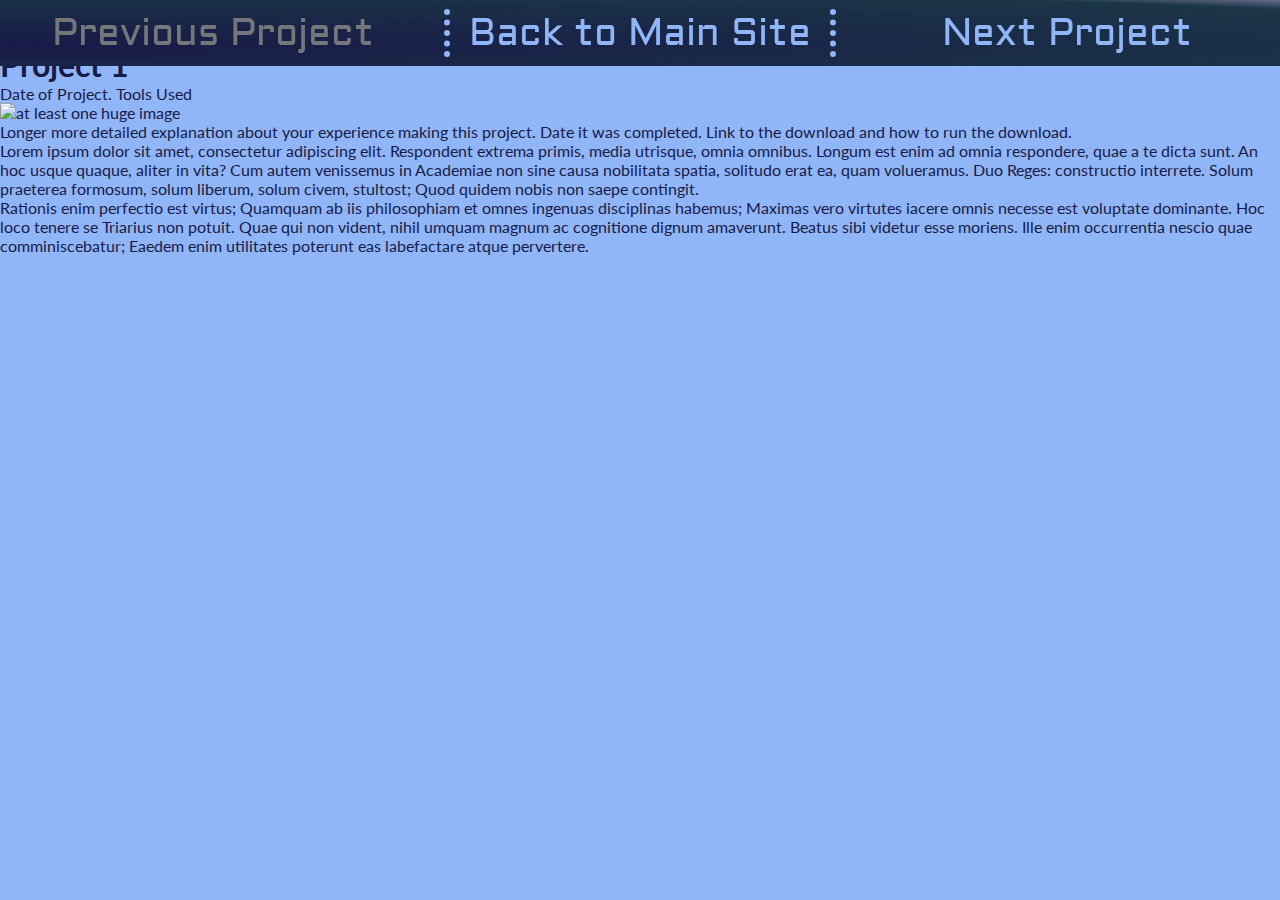
==== project1.html @ 4e4002a2 "Merge pull request #1 from akosasante/patch-1" ====
<!DOCTYPE html>
<html lang="en">
    <head>
        <title>Project 1</title>
        <meta charset="UTF-8">
        <meta name="viewport" content="width=device-width, initial-scale=1">
        <link href="css/projects.css" rel="stylesheet">
    </head>
    <body id="project1">
        <nav class="mobile-menu">
            <ul>
                <a href="#" class="prev-link not-allowed"><li>Previous Project</li></a>
                <a href="index.html#projects-dest" class="home-link"><li>Back to Main Site</li></a>
                <a href="project2.html" class="next-link"><li>Next Project</li></a>
            </ul>
        </nav>
        <section class="project-page">
                <h1>Project 1</h1>
                <div class="sub-heading">Date of Project. Tools Used</div>
                <img src="http://lorempixel.com/output/technics-q-c-640-480-1.jpg" alt="at least one huge image">
                <article>
                    <p>Longer more detailed explanation about your experience making this project. Date it was completed. Link to the download and how to run the download.</p>
                    <p>Lorem ipsum dolor sit amet, consectetur adipiscing elit. Respondent extrema primis, media utrisque, omnia omnibus. Longum est enim ad omnia respondere, quae a te dicta sunt. An hoc usque quaque, aliter in vita? Cum autem venissemus in Academiae non sine causa nobilitata spatia, solitudo erat ea, quam volueramus. Duo Reges: constructio interrete. Solum praeterea formosum, solum liberum, solum civem, stultost; Quod quidem nobis non saepe contingit.</p>
                    <p>Rationis enim perfectio est virtus; Quamquam ab iis philosophiam et omnes ingenuas disciplinas habemus; Maximas vero virtutes iacere omnis necesse est voluptate dominante. Hoc loco tenere se Triarius non potuit. Quae qui non vident, nihil umquam magnum ac cognitione dignum amaverunt. Beatus sibi videtur esse moriens. Ille enim occurrentia nescio quae comminiscebatur; Eaedem enim utilitates poterunt eas labefactare atque pervertere.</p>
                </article>
        </section>

    </body>
</html>
---- css/projects.css ----
@import url('https://fonts.googleapis.com/css?family=Aldrich|Lato');

html, body, * {
    margin: 0;
    padding: 0;
}

a {
    text-decoration: none;
    color: #90B6F7;
}

body {
    background: #90B6F7;
}

nav.mobile-menu {
    background: radial-gradient(ellipse farthest-corner at 45px 45px, #181b48 0%, rgb(27, 54, 71) 90%, #686c8a 100%);
    position: fixed;
    width: 100vw;
    z-index: 100;
    padding: 1vmin 0 1vmin 0;
}

nav.mobile-menu ul {
    display: grid;
    list-style-type: none;
    grid-template-columns: repeat(3, 1fr);
    justify-items: center;
}

nav.mobile-menu li {
    display: inline;
    font-family: 'Aldrich', monospace;
    font-size: 3vw;
}

.project-page {
    position: relative;
    top: 5vh;
    font-family: 'Lato', sans-serif;
    color: #181B48;
}

.home-link {
    border-style: dotted;
    border-width: 0 0.5vw 0 0.5vw;
    padding: 0 1.5vw 0 1.5vw;
    border: linear-gradient(148deg, rgba(147,183,245,0.35) 0%, rgba(145,200,254,1) 100%);
}

.project-page img {
    width: 100vw;
}

.not-allowed{
    color: #76777b;
    cursor: not-allowed;
}
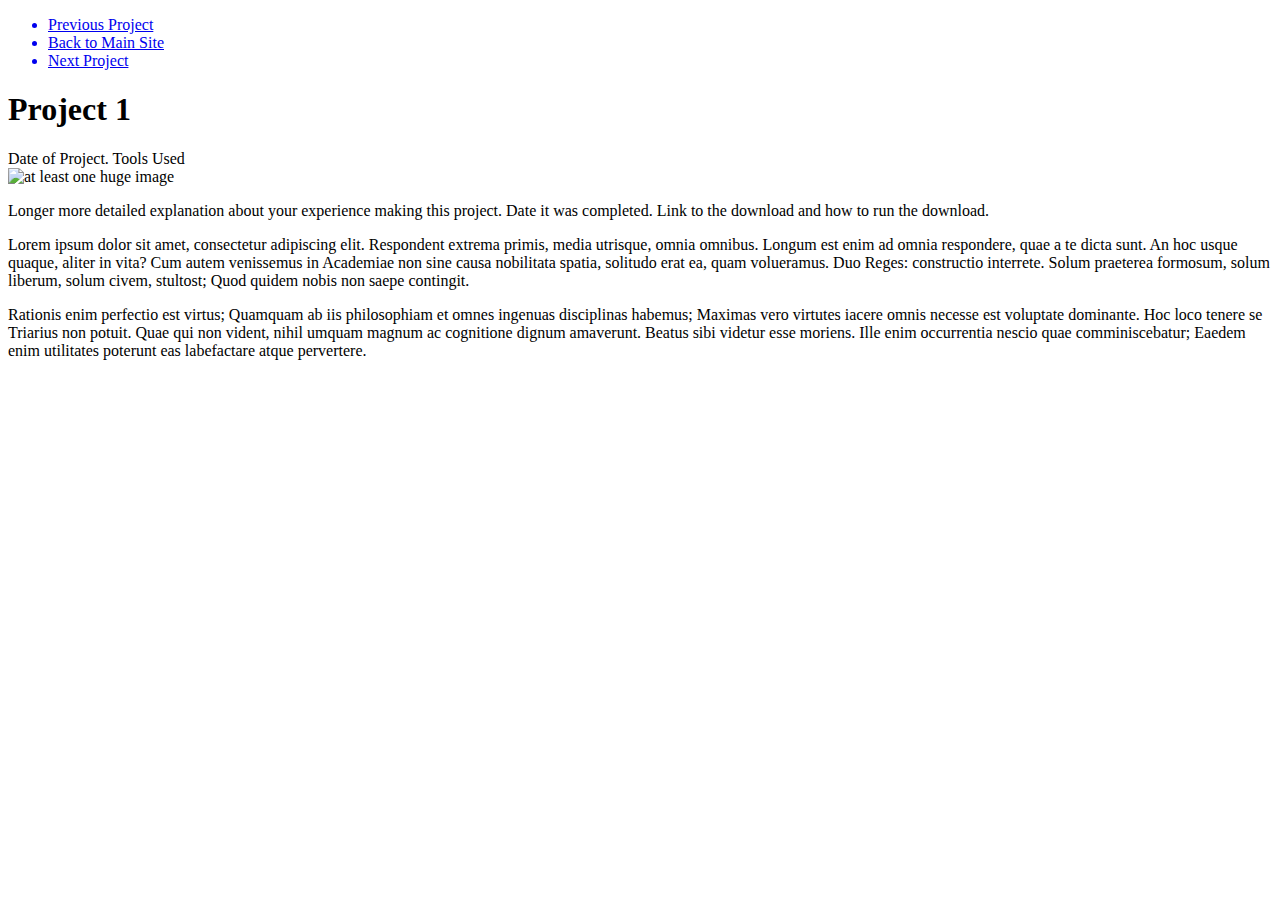
==== commit 0abd77b8: "projects" ====
--- a/project1.html
+++ b/project1.html
@@ -4,7 +4,7 @@
         <title>Project 1</title>
         <meta charset="UTF-8">
         <meta name="viewport" content="width=device-width, initial-scale=1">
-        <link href="css/projects.css" rel="stylesheet">
+        <link href="css/projects-dark.css" rel="stylesheet">
     </head>
     <body id="project1">
         <nav class="mobile-menu">
@@ -15,8 +15,10 @@
             </ul>
         </nav>
         <section class="project-page">
+            <header>
                 <h1>Project 1</h1>
                 <div class="sub-heading">Date of Project. Tools Used</div>
+            </header>
                 <img src="http://lorempixel.com/output/technics-q-c-640-480-1.jpg" alt="at least one huge image">
                 <article>
                     <p>Longer more detailed explanation about your experience making this project. Date it was completed. Link to the download and how to run the download.</p>
@@ -26,4 +28,4 @@
         </section>
 
     </body>
-</html>
+</html>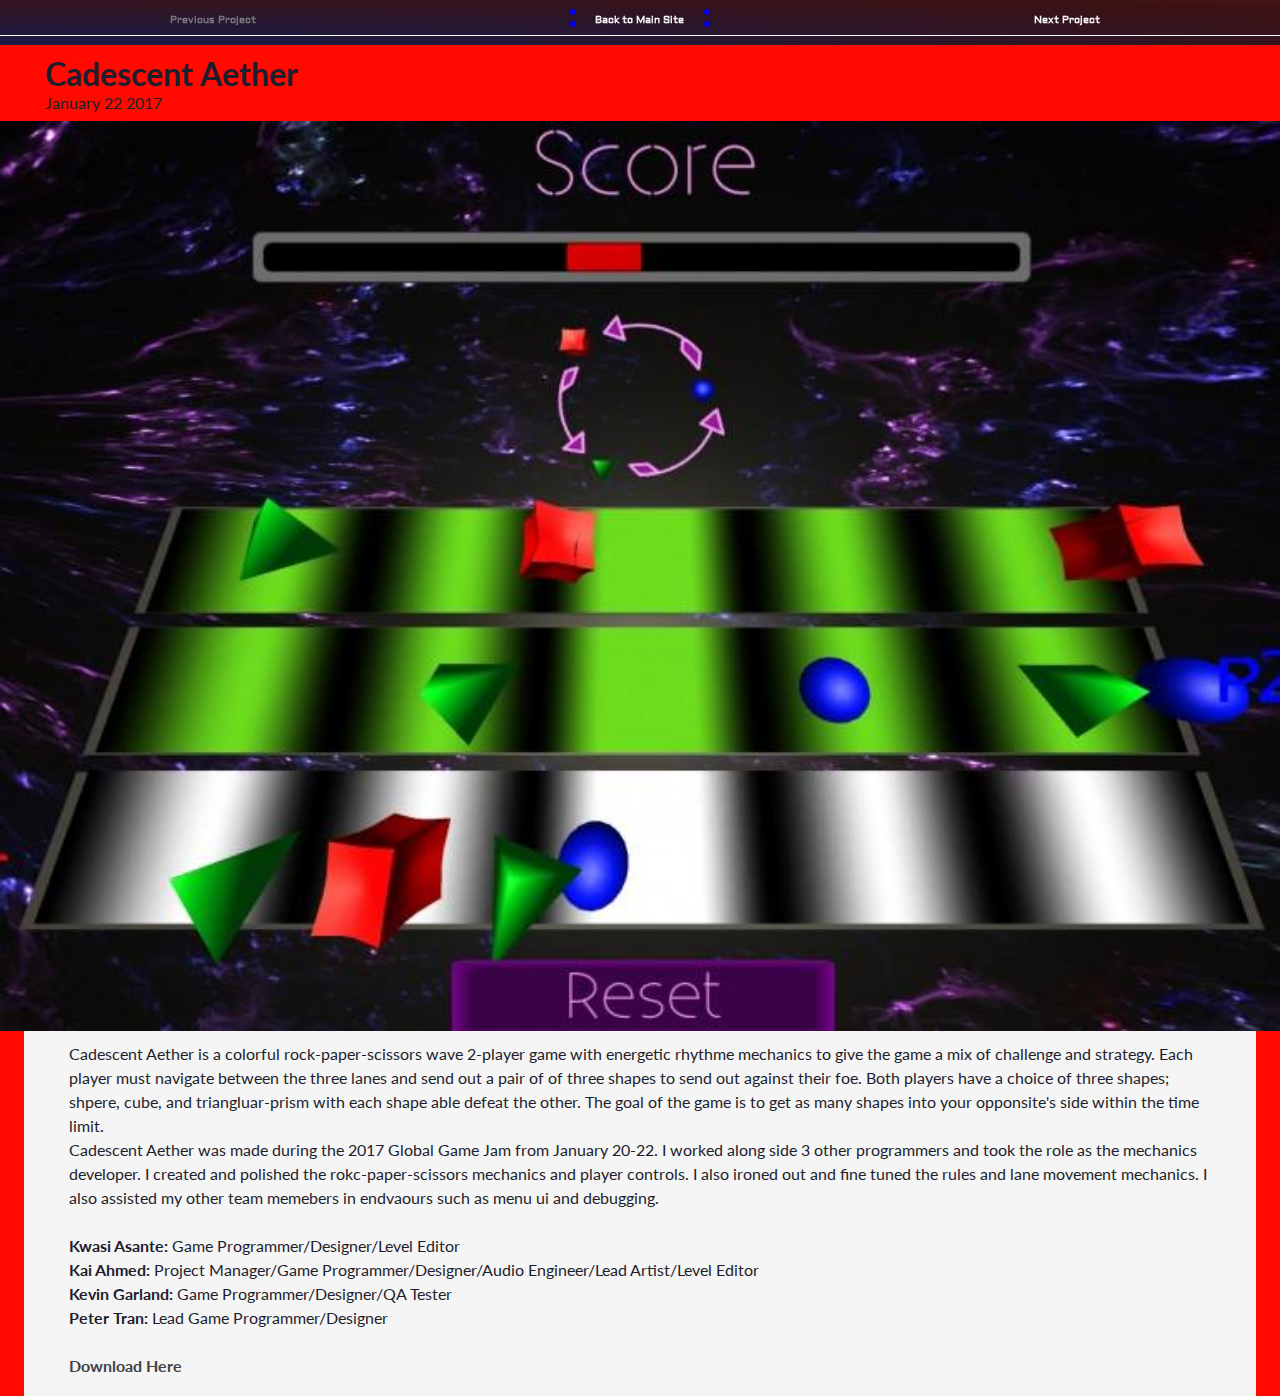
==== commit e0ab2d32: "Merge pull request #14 from akosasante/master" ====
--- a/project1.html
+++ b/project1.html
@@ -16,16 +16,22 @@
         </nav>
         <section class="project-page">
             <header>
-                <h1>Project 1</h1>
-                <div class="sub-heading">Date of Project. Tools Used</div>
+                <h1>Cadescent Aether</h1>
+                <div class="sub-heading">January 22 2017</div>
             </header>
-                <img src="http://lorempixel.com/output/technics-q-c-640-480-1.jpg" alt="at least one huge image">
+                <img src="img/cad1.jpg" alt="Cadescent Aether large logo">
                 <article>
-                    <p>Longer more detailed explanation about your experience making this project. Date it was completed. Link to the download and how to run the download.</p>
-                    <p>Lorem ipsum dolor sit amet, consectetur adipiscing elit. Respondent extrema primis, media utrisque, omnia omnibus. Longum est enim ad omnia respondere, quae a te dicta sunt. An hoc usque quaque, aliter in vita? Cum autem venissemus in Academiae non sine causa nobilitata spatia, solitudo erat ea, quam volueramus. Duo Reges: constructio interrete. Solum praeterea formosum, solum liberum, solum civem, stultost; Quod quidem nobis non saepe contingit.</p>
-                    <p>Rationis enim perfectio est virtus; Quamquam ab iis philosophiam et omnes ingenuas disciplinas habemus; Maximas vero virtutes iacere omnis necesse est voluptate dominante. Hoc loco tenere se Triarius non potuit. Quae qui non vident, nihil umquam magnum ac cognitione dignum amaverunt. Beatus sibi videtur esse moriens. Ille enim occurrentia nescio quae comminiscebatur; Eaedem enim utilitates poterunt eas labefactare atque pervertere.</p>
+                    <p>Cadescent Aether is a colorful rock-paper-scissors wave 2-player game with energetic rhythme mechanics to give the game a mix of challenge and strategy. Each player must navigate between the three lanes and send out a pair of of three shapes to send out against their foe. Both players have a choice of three shapes; shpere, cube, and triangluar-prism with each shape able defeat the other. The goal of the game is to get as many shapes into your opponsite's side within the time limit.</p>
+                    <p>Cadescent Aether was made during the 2017 Global Game Jam from January 20-22. I worked along side 3 other programmers and took the role as the mechanics developer. I created and polished the rokc-paper-scissors mechanics and player controls. I also ironed out and fine tuned the rules and lane movement mechanics. I also assisted my other team memebers in endvaours such as menu ui and debugging.</p>
+                    <br>
+                    <p><strong>Kwasi Asante:</strong> Game Programmer/Designer/Level Editor</p>
+                    <p><strong>Kai Ahmed:</strong> Project Manager/Game Programmer/Designer/Audio Engineer/Lead Artist/Level Editor</p>
+                    <p><strong>Kevin Garland:</strong> Game Programmer/Designer/QA Tester</p>
+                    <p><strong>Peter Tran:</strong> Lead Game Programmer/Designer</p>
+                    <br>
+                    <p><a href="https://globalgamejam.org/2017/games/cadescent-aether">Download Here</a></p>
                 </article>
         </section>
 
     </body>
-</html>+</html>
--- a/css/projects-dark.css
+++ b/css/projects-dark.css
@@ -0,0 +1,85 @@
+@import url("https://fonts.googleapis.com/css?family=Aldrich|Lato");
+html, body, * {
+  margin: 0;
+  padding: 0; }
+
+  body {
+  background-color: #ff0900;
+  background-image: url("https://www.transparenttextures.com/patterns/arches.png");  
+}
+
+a {
+  text-decoration: none;
+}
+
+nav.mobile-menu {
+  background: radial-gradient(ellipse farthest-corner at 45px 45px, #181b48 0%, #3c1111 90%, #461717 100%);
+  position: fixed;
+  width: 100vw;
+  z-index: 100;
+  padding: 1vmin 0 1vmin 0; }
+
+nav.mobile-menu ul {
+  display: grid;
+  list-style-type: none;
+  grid-template-columns: repeat(3, 1fr);
+  justify-items: center;
+  border-bottom: 0.1rem white solid;
+  padding-bottom: 0.5rem;
+}
+
+nav.mobile-menu li {
+  display: inline;
+  font-family: 'Aldrich', monospace;
+  font-size: 0.6rem; 
+  color: whitesmoke;
+  font-weight: bold;
+}
+
+nav.mobile-menu a:visited {
+  color: whitesmoke;
+  font-weight: bold;
+}
+
+.project-page {
+  position: relative;
+  top: 5vh;
+  font-family: 'Lato', sans-serif;
+  color: #1d1e2d;
+}
+
+.home-link {
+  border-style: dotted;
+  border-width: 0 0.5vw 0 0.5vw;
+  padding: 0 1.5vw 0 1.5vw;
+  border: linear-gradient(148deg, rgba(147, 183, 245, 0.35) 0%, #91c8fe 100%); }
+
+.project-page header {
+  padding: 1vmin 5vmin; }
+
+.project-page article {
+  padding: 2vmin 5vmin;
+  background: whitesmoke;
+  margin: -0.5rem 1.5rem;
+  padding-top: 1rem;
+  line-height: 1.5rem;
+}
+
+.project-page img {
+  width: 100vw; }
+
+.project-page a {
+  color: #414345;
+  font-weight: bold;
+  font-family: 'Lato', sans-serif;
+}
+
+.project-page a:visited {
+  color: #76777b;
+}
+
+nav.mobile-menu a.not-allowed li {
+  color: #76777b !important;
+  cursor: not-allowed; }
+
+/*# sourceMappingURL=projects-dark.css.map */
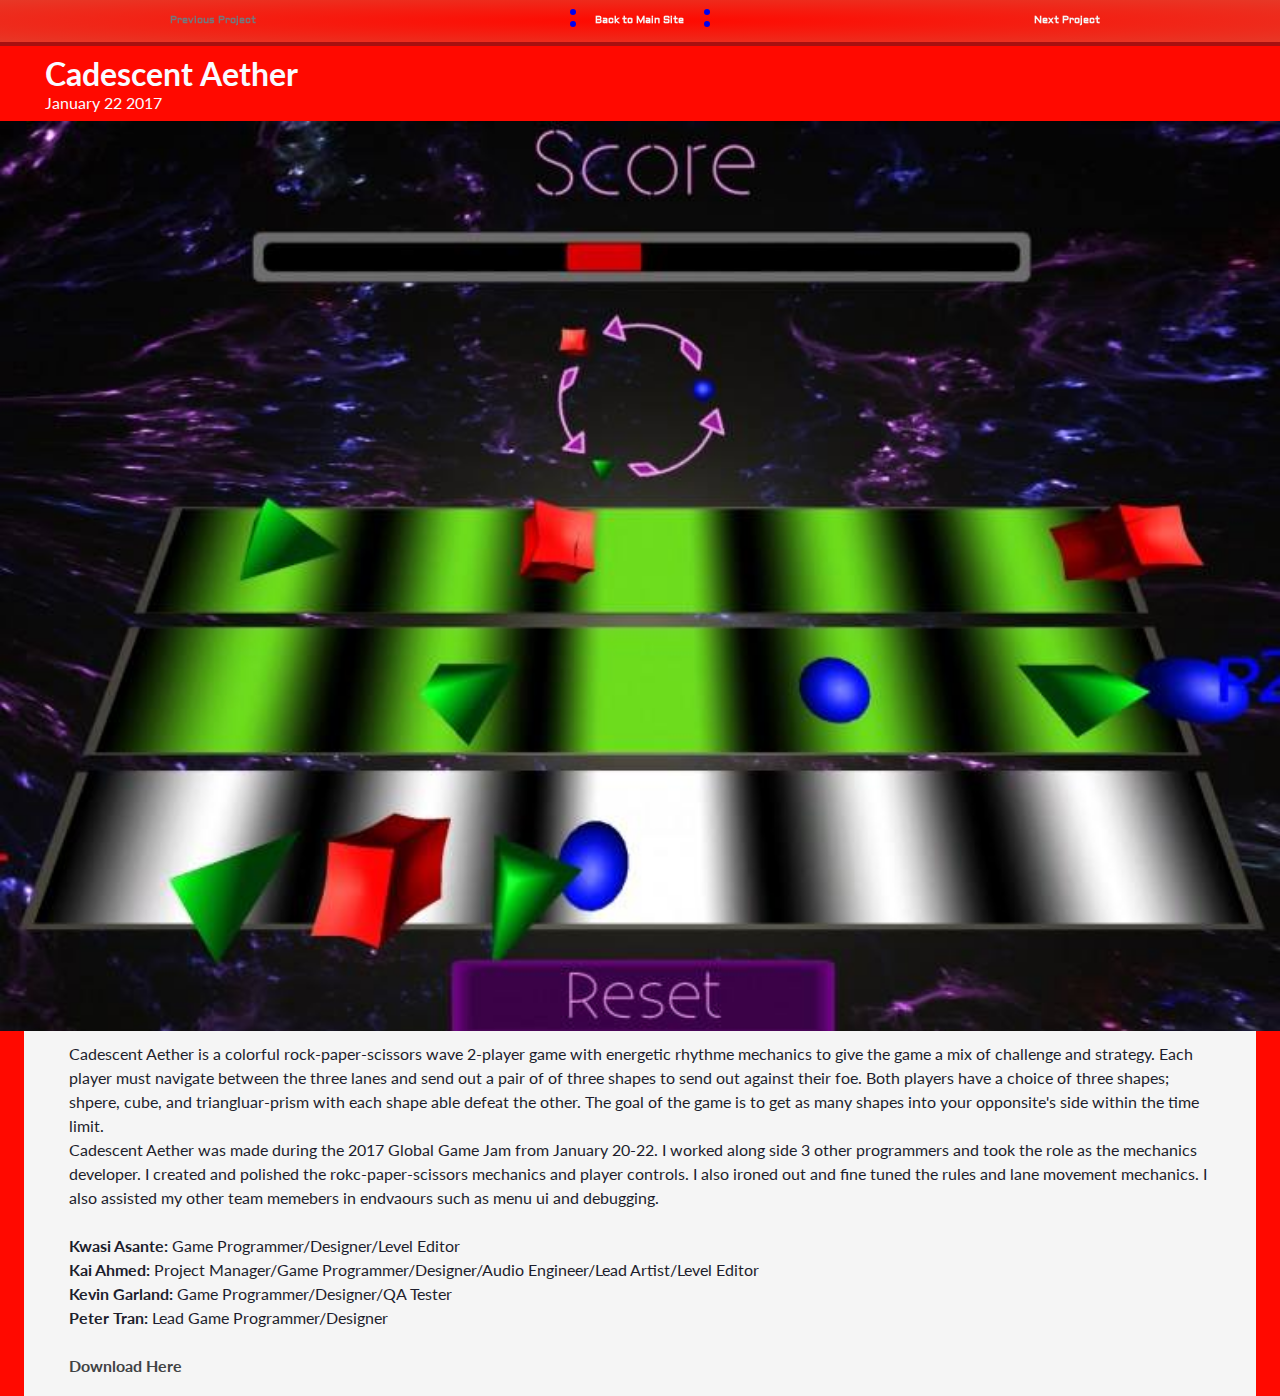
==== commit debee37a: "Merge pull request #19 from akosasante/master" ====
--- a/project1.html
+++ b/project1.html
@@ -5,6 +5,8 @@
         <meta charset="UTF-8">
         <meta name="viewport" content="width=device-width, initial-scale=1">
         <link href="css/projects-dark.css" rel="stylesheet">
+        <script src="https://code.jquery.com/jquery-3.2.1.min.js" integrity="sha256-hwg4gsxgFZhOsEEamdOYGBf13FyQuiTwlAQgxVSNgt4=" crossorigin="anonymous"></script>
+        <script src="js/kwasi-projects.js"></script>
     </head>
     <body id="project1">
         <nav class="mobile-menu">
--- a/css/projects-dark.css
+++ b/css/projects-dark.css
@@ -13,18 +13,27 @@
 }
 
 nav.mobile-menu {
-  background: radial-gradient(ellipse farthest-corner at 45px 45px, #181b48 0%, #3c1111 90%, #461717 100%);
+  background: radial-gradient(ellipse farthest-corner, #ff0900, #e73827);
   position: fixed;
+  top: 0;
+  transition: top 0.2s ease-in-out;
+  box-shadow: 0 0.25em hsla(286, 18%, 13%, .4);
   width: 100vw;
   z-index: 100;
-  padding: 1vmin 0 1vmin 0; }
+  padding: 1vmin 0 1vmin 0;
+  height: 1.5rem; 
+}
+
+nav.mobile-menu.nav-up {
+  top: -1.5rem;
+}
+
 
 nav.mobile-menu ul {
   display: grid;
   list-style-type: none;
   grid-template-columns: repeat(3, 1fr);
   justify-items: center;
-  border-bottom: 0.1rem white solid;
   padding-bottom: 0.5rem;
 }
 
@@ -55,7 +64,9 @@
   border: linear-gradient(148deg, rgba(147, 183, 245, 0.35) 0%, #91c8fe 100%); }
 
 .project-page header {
-  padding: 1vmin 5vmin; }
+  color: #fafaff;
+  padding: 1vmin 5vmin; 
+}
 
 .project-page article {
   padding: 2vmin 5vmin;
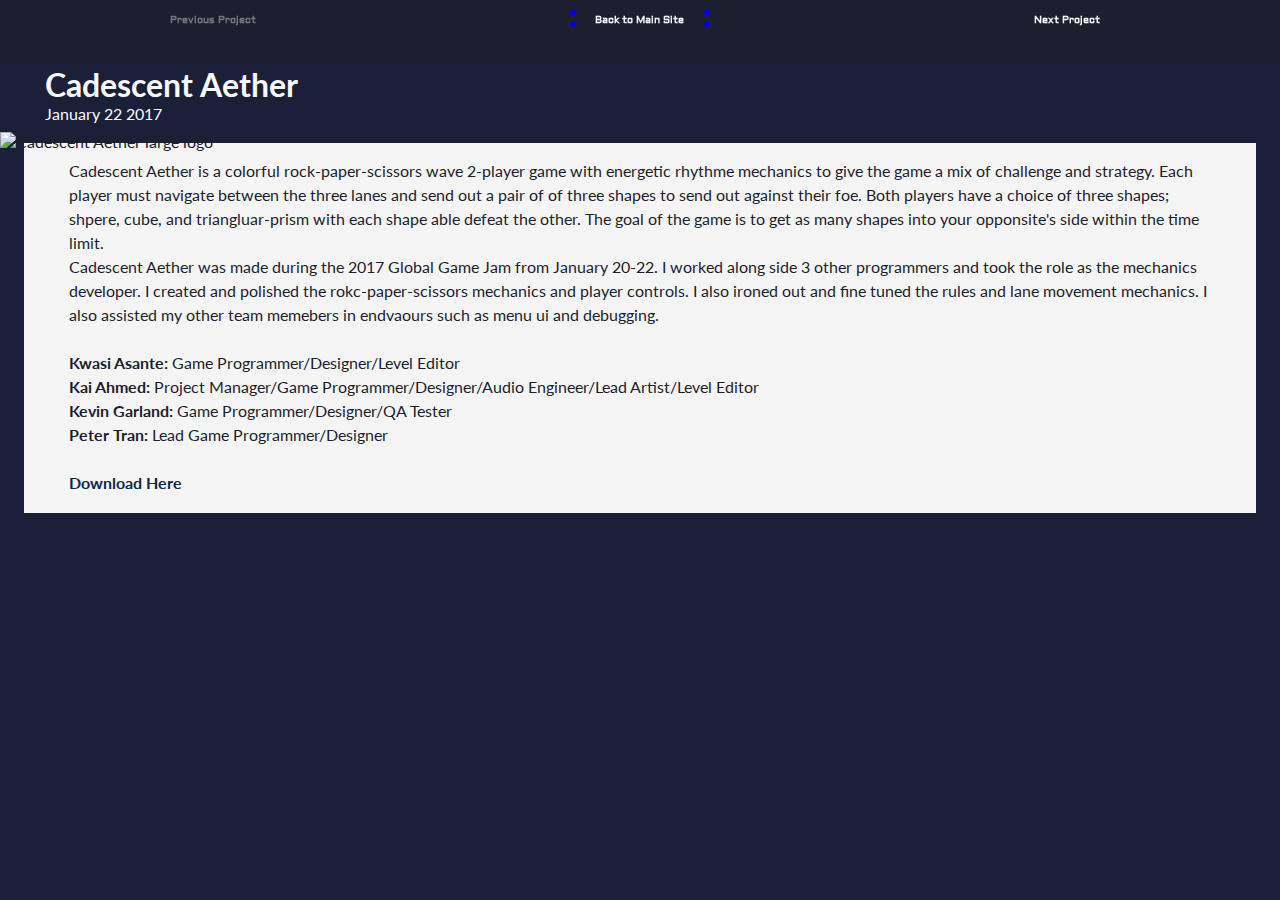
==== commit 90753201: "fix security vulnerability with target _blank" ====
--- a/project1.html
+++ b/project1.html
@@ -1,39 +1,51 @@
 <!DOCTYPE html>
 <html lang="en">
-    <head>
-        <title>Project 1</title>
-        <meta charset="UTF-8">
-        <meta name="viewport" content="width=device-width, initial-scale=1">
-        <link href="css/projects-dark.css" rel="stylesheet">
-        <script src="https://code.jquery.com/jquery-3.2.1.min.js" integrity="sha256-hwg4gsxgFZhOsEEamdOYGBf13FyQuiTwlAQgxVSNgt4=" crossorigin="anonymous"></script>
-        <script src="js/kwasi-projects.js"></script>
-    </head>
-    <body id="project1">
-        <nav class="mobile-menu">
-            <ul>
-                <a href="#" class="prev-link not-allowed"><li>Previous Project</li></a>
-                <a href="index.html#projects-dest" class="home-link"><li>Back to Main Site</li></a>
-                <a href="project2.html" class="next-link"><li>Next Project</li></a>
-            </ul>
-        </nav>
-        <section class="project-page">
-            <header>
-                <h1>Cadescent Aether</h1>
-                <div class="sub-heading">January 22 2017</div>
-            </header>
-                <img src="img/cad1.jpg" alt="Cadescent Aether large logo">
-                <article>
-                    <p>Cadescent Aether is a colorful rock-paper-scissors wave 2-player game with energetic rhythme mechanics to give the game a mix of challenge and strategy. Each player must navigate between the three lanes and send out a pair of of three shapes to send out against their foe. Both players have a choice of three shapes; shpere, cube, and triangluar-prism with each shape able defeat the other. The goal of the game is to get as many shapes into your opponsite's side within the time limit.</p>
-                    <p>Cadescent Aether was made during the 2017 Global Game Jam from January 20-22. I worked along side 3 other programmers and took the role as the mechanics developer. I created and polished the rokc-paper-scissors mechanics and player controls. I also ironed out and fine tuned the rules and lane movement mechanics. I also assisted my other team memebers in endvaours such as menu ui and debugging.</p>
-                    <br>
-                    <p><strong>Kwasi Asante:</strong> Game Programmer/Designer/Level Editor</p>
-                    <p><strong>Kai Ahmed:</strong> Project Manager/Game Programmer/Designer/Audio Engineer/Lead Artist/Level Editor</p>
-                    <p><strong>Kevin Garland:</strong> Game Programmer/Designer/QA Tester</p>
-                    <p><strong>Peter Tran:</strong> Lead Game Programmer/Designer</p>
-                    <br>
-                    <p><a href="https://globalgamejam.org/2017/games/cadescent-aether">Download Here</a></p>
-                </article>
-        </section>
+<head>
+  <title>Project 1</title>
+  <meta charset="UTF-8">
+  <meta name="viewport" content="width=device-width, initial-scale=1">
+  <link href="css/projects-dark.css" rel="stylesheet">
+  <script src="js/kwasi-projects.js"></script>
+</head>
+<body id="project1">
+<nav class="mobile-menu">
+  <ul>
+    <a href="#" class="prev-link not-allowed">
+      <li>Previous Project</li>
+    </a>
+    <a href="index.html#projects-dest" class="home-link">
+      <li>Back to Main Site</li>
+    </a>
+    <a href="project2.html" class="next-link">
+      <li>Next Project</li>
+    </a>
+  </ul>
+</nav>
+<section class="project-page">
+  <header>
+    <h1>Cadescent Aether</h1>
+    <div class="sub-heading">January 22 2017</div>
+  </header>
+  <img src="img/cad1-min.jpg" alt="Cadescent Aether large logo">
+  <article>
+    <p>Cadescent Aether is a colorful rock-paper-scissors wave 2-player game with energetic rhythme mechanics to give
+      the game a mix of challenge and strategy. Each player must navigate between the three lanes and send out a pair of
+      of three shapes to send out against their foe. Both players have a choice of three shapes; shpere, cube, and
+      triangluar-prism with each shape able defeat the other. The goal of the game is to get as many shapes into your
+      opponsite's side within the time limit.</p>
+    <p>Cadescent Aether was made during the 2017 Global Game Jam from January 20-22. I worked along side 3 other
+      programmers and took the role as the mechanics developer. I created and polished the rokc-paper-scissors mechanics
+      and player controls. I also ironed out and fine tuned the rules and lane movement mechanics. I also assisted my
+      other team memebers in endvaours such as menu ui and debugging.</p>
+    <br>
+    <p><strong>Kwasi Asante:</strong> Game Programmer/Designer/Level Editor</p>
+    <p><strong>Kai Ahmed:</strong> Project Manager/Game Programmer/Designer/Audio Engineer/Lead Artist/Level Editor</p>
+    <p><strong>Kevin Garland:</strong> Game Programmer/Designer/QA Tester</p>
+    <p><strong>Peter Tran:</strong> Lead Game Programmer/Designer</p>
+    <br>
+    <p><a href="https://globalgamejam.org/2017/games/cadescent-aether" target="_blank" rel="noreferrer">Download Here</a></p>
+  </article>
+</section>
 
-    </body>
+</body>
 </html>
--- a/css/projects-dark.css
+++ b/css/projects-dark.css
@@ -1,11 +1,17 @@
 @import url("https://fonts.googleapis.com/css?family=Aldrich|Lato");
+
 html, body, * {
   margin: 0;
-  padding: 0; }
+  padding: 0;
+  --main-bg-color: hsl(234, 25%, 15%);
+  --main-accent-color: hsla(233, 25%, 40%, 1); /* basically just a brighter/lighter version of the bg */
+  --secondary-color: #eb2a26; /* red picked from gaming bg */
+  --main-font-color: hsl(233, 25%, 5%);
+}
 
-  body {
-  background-color: #ff0900;
-  background-image: url("https://www.transparenttextures.com/patterns/arches.png");  
+body {
+  background-color: #1a2037;
+  background-image: url("https://www.transparenttextures.com/patterns/arches.png");
 }
 
 a {
@@ -13,7 +19,7 @@
 }
 
 nav.mobile-menu {
-  background: radial-gradient(ellipse farthest-corner, #ff0900, #e73827);
+  background: var(--main-bg-color);
   position: fixed;
   top: 0;
   transition: top 0.2s ease-in-out;
@@ -21,11 +27,12 @@
   width: 100vw;
   z-index: 100;
   padding: 1vmin 0 1vmin 0;
-  height: 1.5rem; 
+  height: 2.5rem;
+  text-align: center;
 }
 
 nav.mobile-menu.nav-up {
-  top: -1.5rem;
+  top: -2.5rem;
 }
 
 
@@ -35,12 +42,13 @@
   grid-template-columns: repeat(3, 1fr);
   justify-items: center;
   padding-bottom: 0.5rem;
+  align-items: center;
 }
 
 nav.mobile-menu li {
   display: inline;
   font-family: 'Aldrich', monospace;
-  font-size: 0.6rem; 
+  font-size: 0.6rem;
   color: whitesmoke;
   font-weight: bold;
 }
@@ -52,45 +60,45 @@
 
 .project-page {
   position: relative;
-  top: 5vh;
+  top: 2.5rem;
   font-family: 'Lato', sans-serif;
   color: #1d1e2d;
+  padding-top: 1rem;
 }
 
 .home-link {
   border-style: dotted;
   border-width: 0 0.5vw 0 0.5vw;
   padding: 0 1.5vw 0 1.5vw;
-  border: linear-gradient(148deg, rgba(147, 183, 245, 0.35) 0%, #91c8fe 100%); }
+}
 
 .project-page header {
   color: #fafaff;
-  padding: 1vmin 5vmin; 
+  padding: 1vmin 5vmin;
 }
 
 .project-page article {
-  padding: 2vmin 5vmin;
+  padding: 1rem 5vmin 2vmin;
   background: whitesmoke;
   margin: -0.5rem 1.5rem;
-  padding-top: 1rem;
   line-height: 1.5rem;
 }
 
 .project-page img {
-  width: 100vw; }
+  width: 100vw;
+}
 
 .project-page a {
-  color: #414345;
+  color: #0a2b4c;
   font-weight: bold;
   font-family: 'Lato', sans-serif;
 }
 
-.project-page a:visited {
-  color: #76777b;
+.project-page a:hover, .project-page a:visited {
+  color: #91a4ff;
 }
 
 nav.mobile-menu a.not-allowed li {
   color: #76777b !important;
-  cursor: not-allowed; }
-
-/*# sourceMappingURL=projects-dark.css.map */
+  cursor: not-allowed;
+}
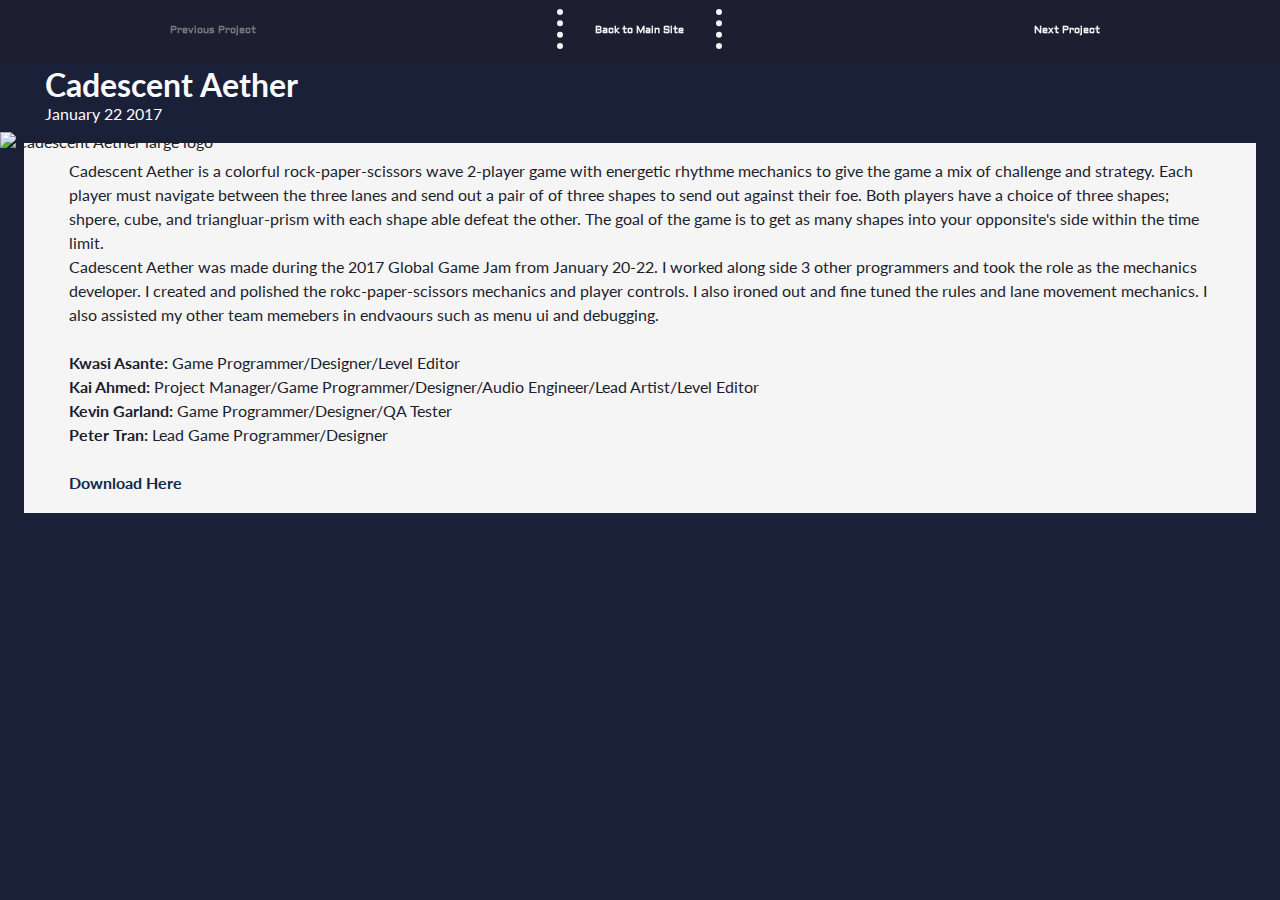
==== commit b1d3f5a6: "minify stuff for faster loading" ====
--- a/project1.html
+++ b/project1.html
@@ -4,8 +4,7 @@
   <title>Project 1</title>
   <meta charset="UTF-8">
   <meta name="viewport" content="width=device-width, initial-scale=1">
-  <link href="css/projects-dark.css" rel="stylesheet">
-  <script src="js/kwasi-projects.js"></script>
+  <link href="css/projects-dark.min.css" rel="stylesheet">
 </head>
 <body id="project1">
 <nav class="mobile-menu">
--- a/css/projects-dark.min.css
+++ b/css/projects-dark.min.css
@@ -0,0 +1 @@
+@import url(https://fonts.googleapis.com/css?family=Aldrich|Lato);*,body,html{margin:0;padding:0;--main-bg-color:hsl(234, 25%, 15%);--main-accent-color:hsla(233, 25%, 40%, 1);--secondary-color:#eb2a26;--main-font-color:hsl(233, 25%, 5%)}body{background-color:#1a2037;background-image:url(https://www.transparenttextures.com/patterns/arches.png)}a{text-decoration:none}nav.mobile-menu{background:var(--main-bg-color);position:fixed;top:0;transition:top .2s ease-in-out;box-shadow:0 .25em hsla(286,18%,13%,.4);width:100vw;z-index:100;padding:1vmin 0 1vmin 0;height:2.5rem;text-align:center}nav.mobile-menu.nav-up{top:-2.5rem}nav.mobile-menu ul{display:grid;list-style-type:none;grid-template-columns:repeat(3,1fr);justify-items:center;padding-bottom:.5rem;align-items:center;height:100%}nav.mobile-menu li{display:inline-block;font-family:Aldrich,monospace;font-size:.6rem;color:#f5f5f5;font-weight:700}nav.mobile-menu a{height:100%;display:flex;align-items:center}nav.mobile-menu a:visited{color:#f5f5f5;font-weight:700}.project-page{position:relative;top:2.5rem;font-family:Lato,sans-serif;color:#1d1e2d;padding-top:1rem}.home-link{border:.5vw dotted #f5f5f5;border-top:0;border-bottom:0;padding:0 2.5vw 0 2.5vw}.project-page header{color:#fafaff;padding:1vmin 5vmin}.project-page article{padding:1rem 5vmin 2vmin;background:#f5f5f5;margin:-.5rem 1.5rem;line-height:1.5rem}.project-page img{width:100vw}.project-page a{color:#0a2b4c;font-weight:700;font-family:Lato,sans-serif}.project-page a:hover,.project-page a:visited{color:#91a4ff}nav.mobile-menu a.not-allowed li{color:#76777b!important;cursor:not-allowed}
